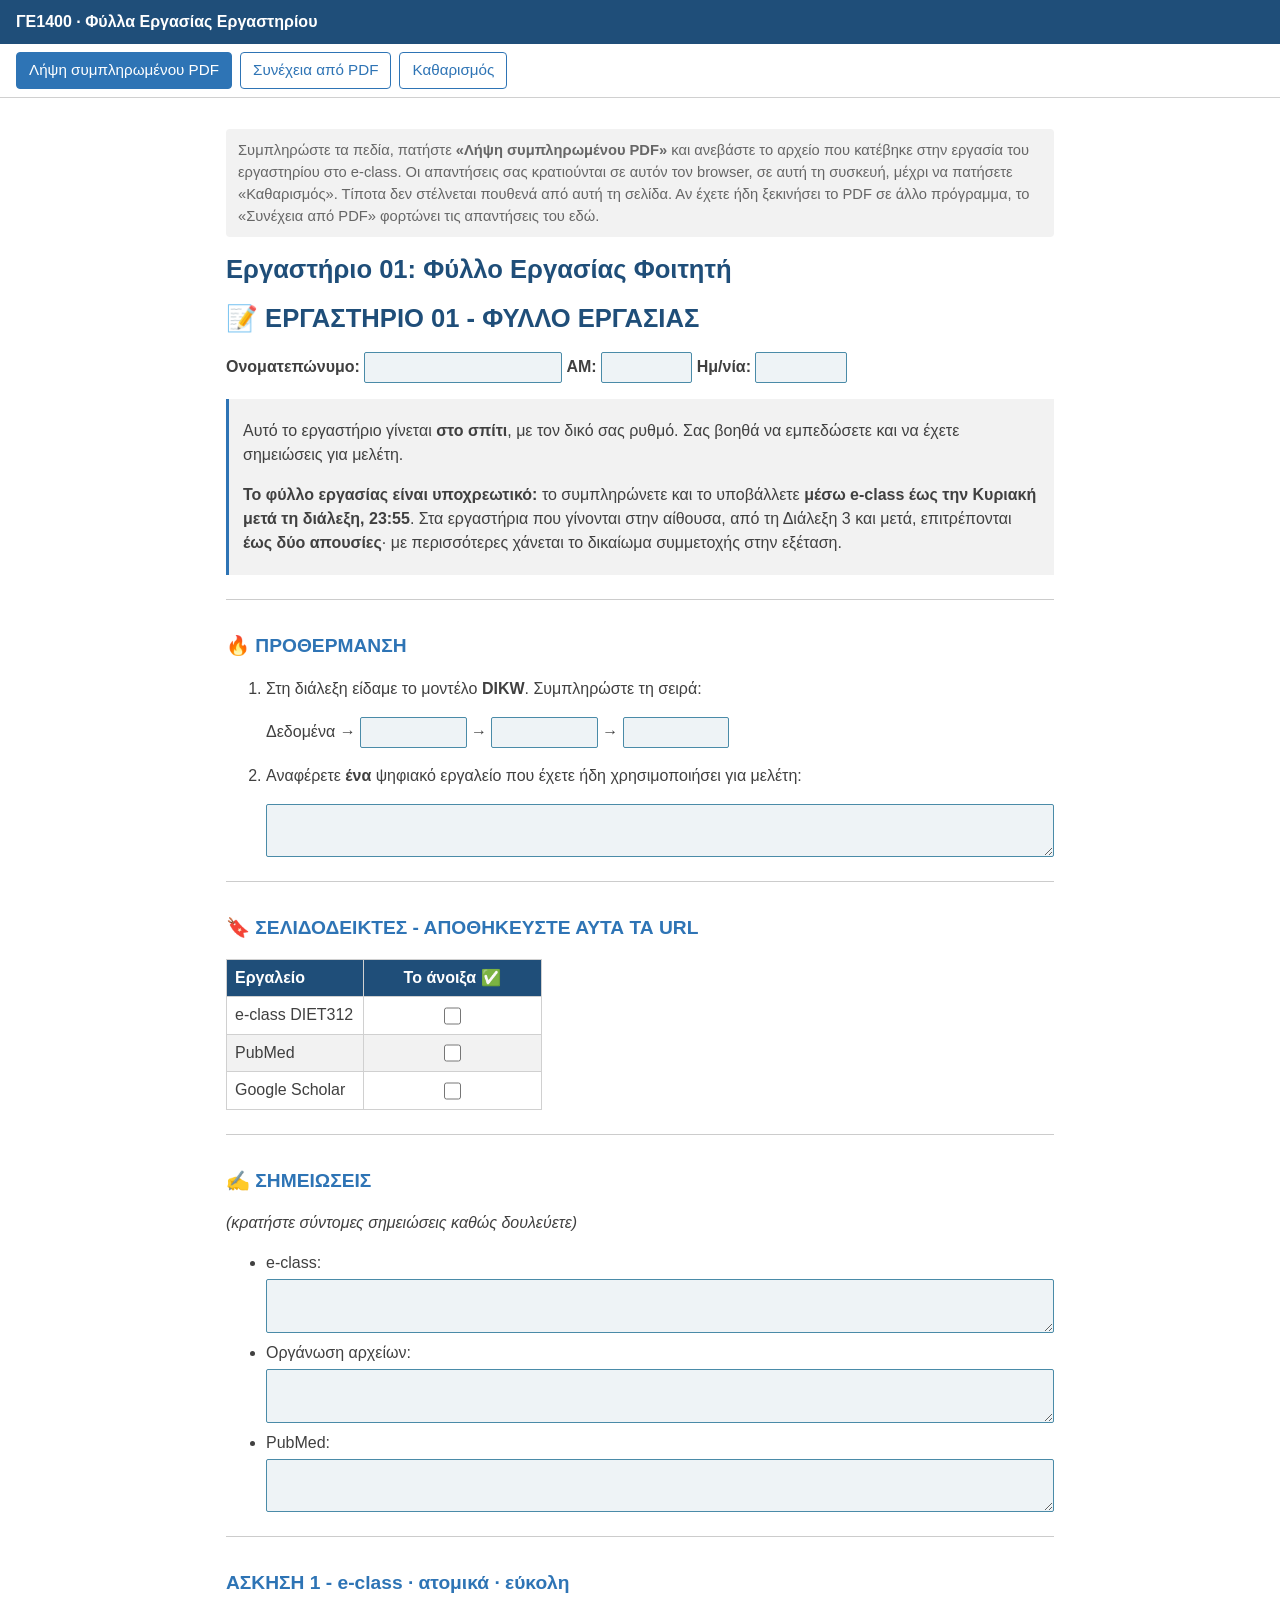
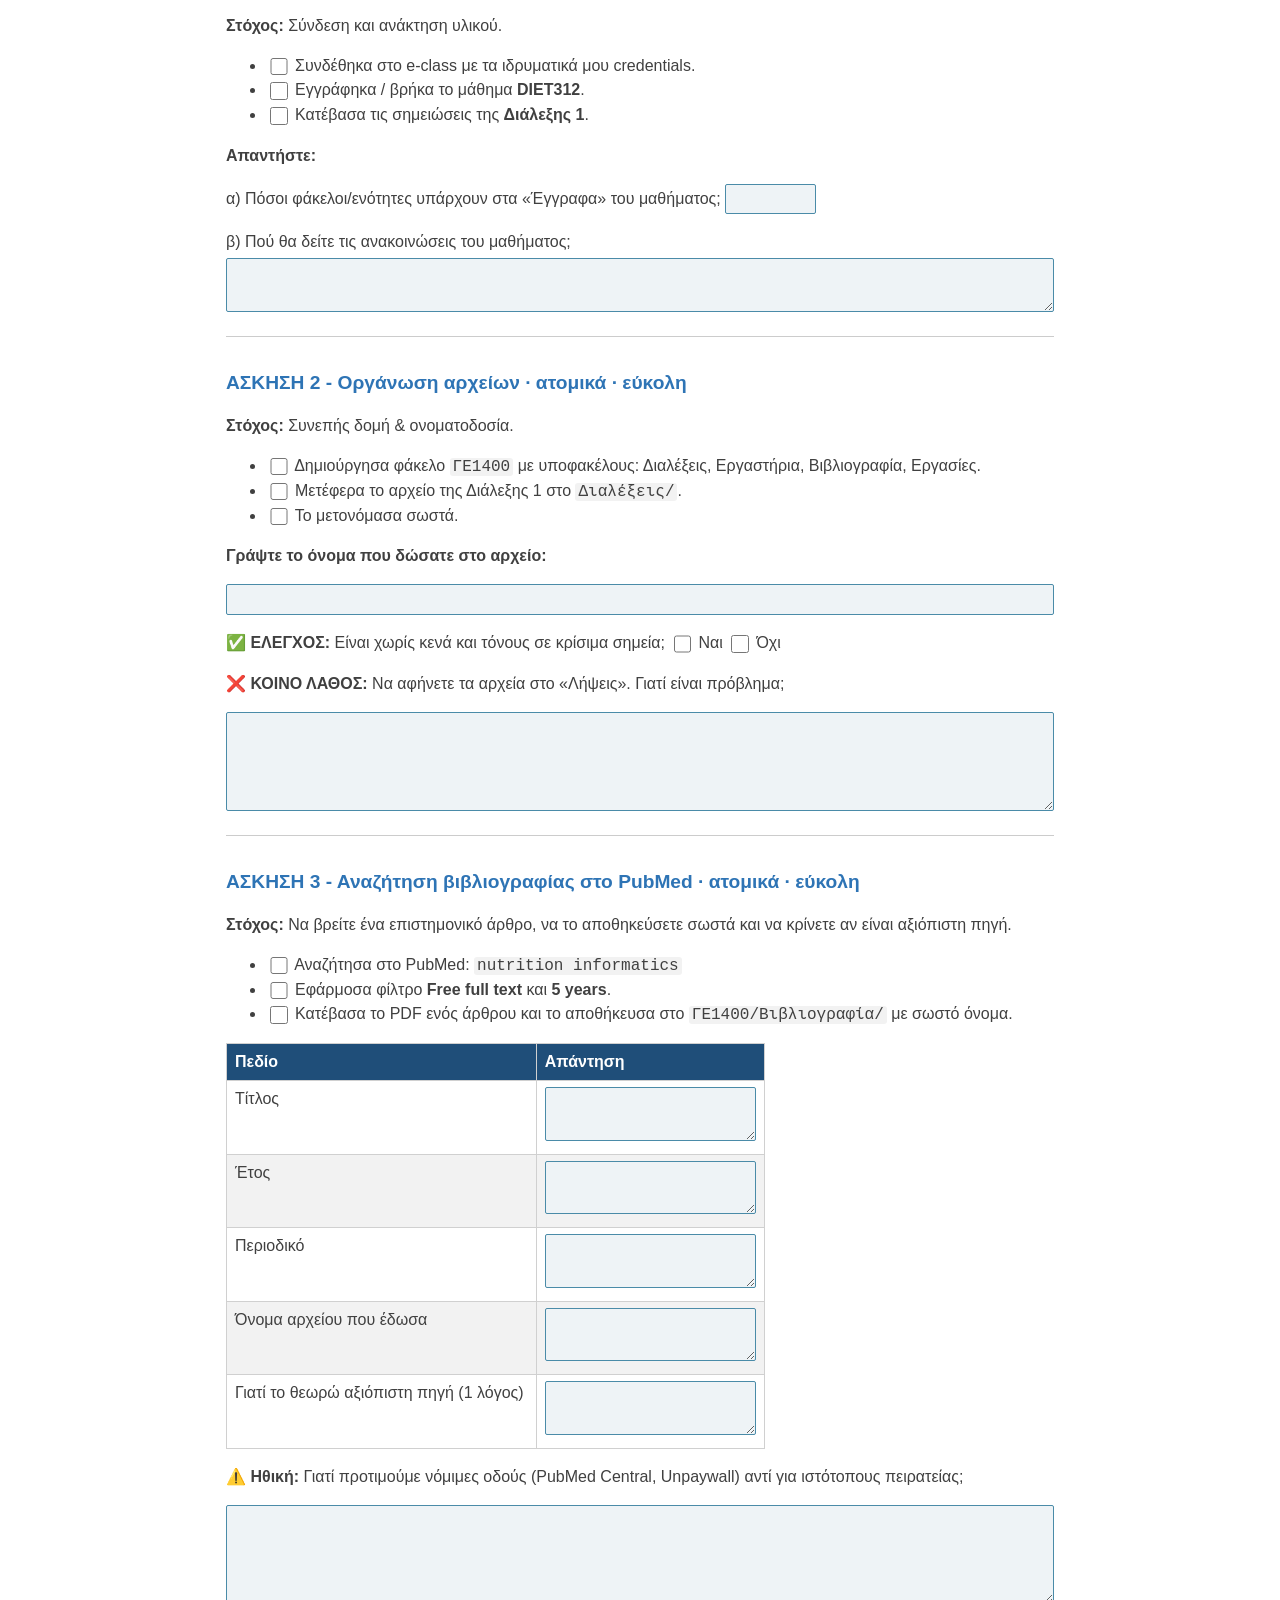
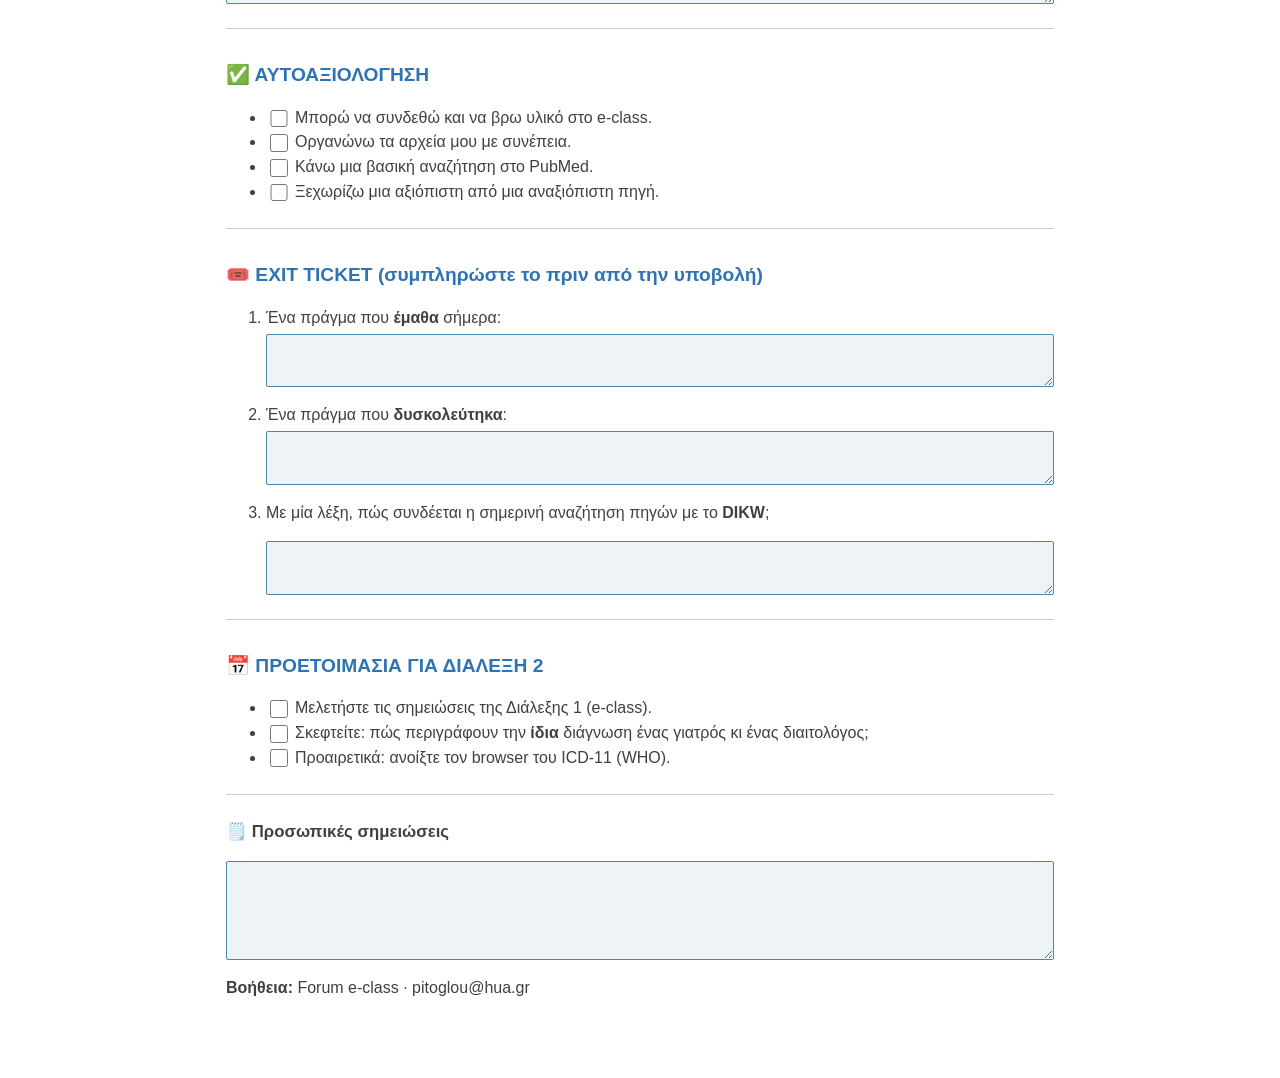
==== lab-01.html @ dfaafa25 "Worksheets: Labs 1 and 2" ====
<!doctype html>
<html lang="el">
<head>
<meta charset="utf-8">
<meta name="viewport" content="width=device-width, initial-scale=1">
<title>Εργαστήριο 01: Φύλλο Εργασίας Φοιτητή · ΓΕ1400</title>
<link rel="stylesheet" href="assets/style.css">
</head>
<body>
<header class="site">
  <a class="back" href="index.html">ΓΕ1400 · Φύλλα Εργασίας Εργαστηρίου</a>
</header>

<div class="toolbar" role="toolbar" aria-label="Ενέργειες">
  <button type="button" id="export" class="primary">Λήψη συμπληρωμένου PDF</button>
  <label class="button" for="import">Συνέχεια από PDF
    <input type="file" id="import" accept="application/pdf" hidden>
  </label>
  <button type="button" id="clear">Καθαρισμός</button>
  <span id="status" role="status" aria-live="polite"></span>
</div>

<main>
  <p class="howto">Συμπληρώστε τα πεδία, πατήστε <strong>«Λήψη συμπληρωμένου PDF»</strong> και ανεβάστε
  το αρχείο που κατέβηκε στην εργασία του εργαστηρίου στο e-class. Οι απαντήσεις σας κρατιούνται
  σε αυτόν τον browser, σε αυτή τη συσκευή, μέχρι να πατήσετε «Καθαρισμός». Τίποτα δεν στέλνεται
  πουθενά από αυτή τη σελίδα. Αν έχετε ήδη ξεκινήσει το PDF σε άλλο πρόγραμμα, το «Συνέχεια από PDF»
  φορτώνει τις απαντήσεις του εδώ.</p>

  <h1>Εργαστήριο 01: Φύλλο Εργασίας Φοιτητή</h1>
  <form id="worksheet" autocomplete="off" onsubmit="return false">
<h1 id="εργαστηριο-01---φυλλο-εργασιασ">📝 ΕΡΓΑΣΤΗΡΙΟ 01 - ΦΥΛΛΟ
ΕΡΓΑΣΙΑΣ</h1>
<p><strong>Ονοματεπώνυμο:</strong>
<input type="text" class="ws-line" name="f013" style="width:13em" autocomplete="off">
<strong>ΑΜ:</strong>
<input type="text" class="ws-line" name="f014" style="width:6em" autocomplete="off">
<strong>Ημ/νία:</strong>
<input type="text" class="ws-line" name="f015" style="width:5em" autocomplete="off"></p>
<blockquote>
<p>Αυτό το εργαστήριο γίνεται <strong>στο σπίτι</strong>, με τον δικό
σας ρυθμό. Σας βοηθά να εμπεδώσετε και να έχετε σημειώσεις για
μελέτη.</p>
<p><strong>Το φύλλο εργασίας είναι υποχρεωτικό:</strong> το συμπληρώνετε
και το υποβάλλετε <strong>μέσω e-class έως την Κυριακή μετά τη διάλεξη,
23:55</strong>. Στα εργαστήρια που γίνονται στην αίθουσα, από τη Διάλεξη
3 και μετά, επιτρέπονται <strong>έως δύο απουσίες</strong>· με
περισσότερες χάνεται το δικαίωμα συμμετοχής στην εξέταση.</p>
</blockquote>
<hr />
<h2 id="προθερμανση">🔥 ΠΡΟΘΕΡΜΑΝΣΗ</h2>
<ol type="1">
<li><p>Στη διάλεξη είδαμε το μοντέλο <strong>DIKW</strong>. Συμπληρώστε
τη σειρά:</p>
<p>Δεδομένα →
<input type="text" class="ws-line" name="f016" style="width:7em" autocomplete="off">
→
<input type="text" class="ws-line" name="f017" style="width:7em" autocomplete="off">
→
<input type="text" class="ws-line" name="f018" style="width:7em" autocomplete="off"></p></li>
<li><p>Αναφέρετε <strong>ένα</strong> ψηφιακό εργαλείο που έχετε ήδη
χρησιμοποιήσει για μελέτη:</p>
<p><textarea class="ws-box" name="ib005" rows="2"></textarea></p></li>
</ol>
<hr />
<h2 id="σελιδοδεικτεσ---αποθηκευστε-αυτα-τα-url">🔖 ΣΕΛΙΔΟΔΕΙΚΤΕΣ -
ΑΠΟΘΗΚΕΥΣΤΕ ΑΥΤΑ ΤΑ URL</h2>
<table>
<colgroup>
<col style="width: 43%" />
<col style="width: 56%" />
</colgroup>
<thead>
<tr>
<th>Εργαλείο</th>
<th style="text-align: center;">Το άνοιξα ✅</th>
</tr>
</thead>
<tbody>
<tr>
<td>e-class DIET312</td>
<td style="text-align: center;"><input type="checkbox" class="ws-tick" name="c020"></td>
</tr>
<tr>
<td>PubMed</td>
<td style="text-align: center;"><input type="checkbox" class="ws-tick" name="c021"></td>
</tr>
<tr>
<td>Google Scholar</td>
<td style="text-align: center;"><input type="checkbox" class="ws-tick" name="c022"></td>
</tr>
</tbody>
</table>
<hr />
<h2 id="σημειωσεισ">✍️ ΣΗΜΕΙΩΣΕΙΣ</h2>
<p><em>(κρατήστε σύντομες σημειώσεις καθώς δουλεύετε)</em></p>
<ul>
<li>e-class:
<textarea class="ws-box" name="nb006" rows="2"></textarea></li>
<li>Οργάνωση αρχείων:
<textarea class="ws-box" name="nb007" rows="2"></textarea></li>
<li>PubMed:
<textarea class="ws-box" name="nb008" rows="2"></textarea></li>
</ul>
<hr />
<h2 id="ασκηση-1---e-class-ατομικά-εύκολη">ΑΣΚΗΣΗ 1 - e-class · ατομικά
· εύκολη</h2>
<p><strong>Στόχος:</strong> Σύνδεση και ανάκτηση υλικού.</p>
<ul>
<li><input type="checkbox" class="ws-tick" name="t025"> Συνδέθηκα στο
e-class με τα ιδρυματικά μου credentials.</li>
<li><input type="checkbox" class="ws-tick" name="t026"> Εγγράφηκα /
βρήκα το μάθημα <strong>DIET312</strong>.</li>
<li><input type="checkbox" class="ws-tick" name="t027"> Κατέβασα τις
σημειώσεις της <strong>Διάλεξης 1</strong>.</li>
</ul>
<p><strong>Απαντήστε:</strong></p>
<p>α) Πόσοι φάκελοι/ενότητες υπάρχουν στα «Έγγραφα» του μαθήματος;
<input type="text" class="ws-line" name="f019" style="width:5em" autocomplete="off"></p>
<p>β) Πού θα δείτε τις ανακοινώσεις του μαθήματος;
<textarea class="ws-box" name="pb009" rows="2"></textarea></p>
<hr />
<h2 id="ασκηση-2---οργάνωση-αρχείων-ατομικά-εύκολη">ΑΣΚΗΣΗ 2 - Οργάνωση
αρχείων · ατομικά · εύκολη</h2>
<p><strong>Στόχος:</strong> Συνεπής δομή &amp; ονοματοδοσία.</p>
<ul>
<li><input type="checkbox" class="ws-tick" name="t028"> Δημιούργησα
φάκελο <code>ΓΕ1400</code> με υποφακέλους: Διαλέξεις, Εργαστήρια,
Βιβλιογραφία, Εργασίες.</li>
<li><input type="checkbox" class="ws-tick" name="t029"> Μετέφερα το
αρχείο της Διάλεξης 1 στο <code>Διαλέξεις/</code>.</li>
<li><input type="checkbox" class="ws-tick" name="t030"> Το μετονόμασα
σωστά.</li>
</ul>
<p><strong>Γράψτε το όνομα που δώσατε στο αρχείο:</strong></p>
<p><input type="text" class="ws-line ws-wide" name="line004" autocomplete="off"></p>
<p><strong>✅ ΕΛΕΓΧΟΣ:</strong> Είναι χωρίς κενά και τόνους σε κρίσιμα
σημεία; <input type="checkbox" class="ws-tick" name="c023"> Ναι
<input type="checkbox" class="ws-tick" name="c024"> Όχι</p>
<p><strong>❌ ΚΟΙΝΟ ΛΑΘΟΣ:</strong> Να αφήνετε τα αρχεία στο «Λήψεις».
Γιατί είναι πρόβλημα;</p>
<p><textarea class="ws-box" name="ans002" rows="4"></textarea></p>
<hr />
<h2 id="ασκηση-3---αναζήτηση-βιβλιογραφίας-στο-pubmed-ατομικά-εύκολη">ΑΣΚΗΣΗ
3 - Αναζήτηση βιβλιογραφίας στο PubMed · ατομικά · εύκολη</h2>
<p><strong>Στόχος:</strong> Να βρείτε ένα επιστημονικό άρθρο, να το
αποθηκεύσετε σωστά και να κρίνετε αν είναι αξιόπιστη πηγή.</p>
<ul>
<li><input type="checkbox" class="ws-tick" name="t031"> Αναζήτησα στο
PubMed: <code>nutrition informatics</code></li>
<li><input type="checkbox" class="ws-tick" name="t032"> Εφάρμοσα φίλτρο
<strong>Free full text</strong> και <strong>5 years</strong>.</li>
<li><input type="checkbox" class="ws-tick" name="t033"> Κατέβασα το PDF
ενός άρθρου και το αποθήκευσα στο <code>ΓΕ1400/Βιβλιογραφία/</code> με
σωστό όνομα.</li>
</ul>
<table>
<colgroup>
<col style="width: 57%" />
<col style="width: 42%" />
</colgroup>
<thead>
<tr>
<th>Πεδίο</th>
<th>Απάντηση</th>
</tr>
</thead>
<tbody>
<tr>
<td>Τίτλος</td>
<td><textarea class="ws-cell" name="tc041" rows="2"></textarea></td>
</tr>
<tr>
<td>Έτος</td>
<td><textarea class="ws-cell" name="tc042" rows="2"></textarea></td>
</tr>
<tr>
<td>Περιοδικό</td>
<td><textarea class="ws-cell" name="tc043" rows="2"></textarea></td>
</tr>
<tr>
<td>Όνομα αρχείου που έδωσα</td>
<td><textarea class="ws-cell" name="tc044" rows="2"></textarea></td>
</tr>
<tr>
<td>Γιατί το θεωρώ αξιόπιστη πηγή (1 λόγος)</td>
<td><textarea class="ws-cell" name="tc045" rows="2"></textarea></td>
</tr>
</tbody>
</table>
<p><strong>⚠️ Ηθική:</strong> Γιατί προτιμούμε νόμιμες οδούς (PubMed
Central, Unpaywall) αντί για ιστότοπους πειρατείας;</p>
<p><textarea class="ws-box" name="ans003" rows="4"></textarea></p>
<hr />
<h2 id="αυτοαξιολογηση">✅ ΑΥΤΟΑΞΙΟΛΟΓΗΣΗ</h2>
<ul>
<li><input type="checkbox" class="ws-tick" name="t034"> Μπορώ να συνδεθώ
και να βρω υλικό στο e-class.</li>
<li><input type="checkbox" class="ws-tick" name="t035"> Οργανώνω τα
αρχεία μου με συνέπεια.</li>
<li><input type="checkbox" class="ws-tick" name="t036"> Κάνω μια βασική
αναζήτηση στο PubMed.</li>
<li><input type="checkbox" class="ws-tick" name="t037"> Ξεχωρίζω μια
αξιόπιστη από μια αναξιόπιστη πηγή.</li>
</ul>
<hr />
<h2 id="exit-ticket-συμπληρώστε-το-πριν-από-την-υποβολή">🎟️ EXIT TICKET
(συμπληρώστε το πριν από την υποβολή)</h2>
<ol type="1">
<li><p>Ένα πράγμα που <strong>έμαθα</strong> σήμερα:
<textarea class="ws-box" name="pb010" rows="2"></textarea></p></li>
<li><p>Ένα πράγμα που <strong>δυσκολεύτηκα</strong>:
<textarea class="ws-box" name="pb011" rows="2"></textarea></p></li>
<li><p>Με μία λέξη, πώς συνδέεται η σημερινή αναζήτηση πηγών με το
<strong>DIKW</strong>;</p>
<p><textarea class="ws-box" name="ib012" rows="2"></textarea></p></li>
</ol>
<hr />
<h2 id="προετοιμασια-για-διαλεξη-2">📅 ΠΡΟΕΤΟΙΜΑΣΙΑ ΓΙΑ ΔΙΑΛΕΞΗ 2</h2>
<ul>
<li><input type="checkbox" class="ws-tick" name="t038"> Μελετήστε τις
σημειώσεις της Διάλεξης 1 (e-class).</li>
<li><input type="checkbox" class="ws-tick" name="t039"> Σκεφτείτε: πώς
περιγράφουν την <strong>ίδια</strong> διάγνωση ένας γιατρός κι ένας
διαιτολόγος;</li>
<li><input type="checkbox" class="ws-tick" name="t040"> Προαιρετικά:
ανοίξτε τον browser του ICD-11 (WHO).</li>
</ul>
<hr />
<h3 id="προσωπικές-σημειώσεις">🗒️ Προσωπικές σημειώσεις</h3>
<p><textarea class="ws-box" name="note001" rows="4"></textarea></p>
<p><strong>Βοήθεια:</strong> Forum e-class · pitoglou@hua.gr</p>

  </form>
</main>

<script>window.WORKSHEET = {"slug": "ge1400", "lab": 1, "pdf": "forms/lab-01.pdf?v=4d39ec706d04", "filename": "Εργαστηριο_01_Φυλλο_Εργασιας_Φοιτητη_ΦΟΡΜΑ.pdf", "version": "4d39ec706d04"};</script>
<script src="assets/pdf-lib.min.js"></script>
<script src="assets/fontkit.umd.min.js"></script>
<script src="assets/app.js"></script>
</body>
</html>
---- assets/style.css ----
/* The course palette (tools/teach/theme.py) and the form's own field colours
   (tools/teach/forms.py), so the page reads as the same worksheet. */
:root {
  --dark: #1F4E79;
  --mid: #2E74B5;
  --slate: #404040;
  --grey: #666666;
  --row: #F2F2F2;
  --field-line: #4A8BA8;
  --field-fill: #EEF3F6;
  --bg: #FFFFFF;
  color-scheme: light;
}
* { box-sizing: border-box; }
body {
  margin: 0;
  background: var(--bg);
  color: var(--slate);
  font: 16px/1.5 "Noto Sans", "Segoe UI", Arial, sans-serif;
}
header.site { background: var(--dark); padding: 10px 16px; }
header.site .back { color: #fff; text-decoration: none; font-weight: 600; }
main { max-width: 860px; margin: 0 auto; padding: 16px 16px 64px; }
h1 { color: var(--dark); font-size: 1.6rem; line-height: 1.25; }
h2 { color: var(--mid); font-size: 1.2rem; margin-top: 2rem; }
h3 { color: var(--slate); font-size: 1.05rem; }
a { color: var(--mid); }
hr { border: 0; border-top: 1px solid #ccc; margin: 1.5rem 0; }
blockquote { margin: 1rem 0; padding: 4px 14px; border-left: 3px solid var(--mid); background: var(--row); }
code { background: var(--row); padding: 0 3px; border-radius: 3px; }
img { max-width: 100%; height: auto; }
table { border-collapse: collapse; width: 100%; margin: 1rem 0; display: block; overflow-x: auto; }
th { background: var(--dark); color: #fff; text-align: left; }
th, td { padding: 6px 8px; border: 1px solid #d0d0d0; vertical-align: top; }
tr:nth-child(even) td { background: var(--row); }
ul.contains-task-list, ul.task-list { list-style: none; padding-left: 1.2rem; }

.toolbar {
  position: sticky; top: 0; z-index: 2;
  display: flex; flex-wrap: wrap; gap: 8px; align-items: center;
  padding: 8px 16px; background: #fff; border-bottom: 1px solid #d0d0d0;
}
.toolbar button, .toolbar .button {
  font: inherit; font-size: 0.95rem; cursor: pointer;
  padding: 6px 12px; border-radius: 4px;
  border: 1px solid var(--mid); background: #fff; color: var(--mid);
}
.toolbar .primary { background: var(--mid); color: #fff; }
.toolbar button:disabled { opacity: 0.6; cursor: progress; }
#status { font-size: 0.9rem; color: var(--grey); }
#status.error { color: #B00020; font-weight: 600; }
#status.ok { color: #1B7F3B; }
.howto { font-size: 0.92rem; color: var(--grey); background: var(--row); padding: 10px 12px; border-radius: 4px; }

.ws-line, .ws-cell, .ws-box {
  font: inherit; font-size: 0.95rem; color: #000;
  border: 1px solid var(--field-line); background: var(--field-fill);
  border-radius: 2px; padding: 3px 6px;
}
.ws-line { max-width: 100%; min-width: 6em; }
.ws-line.ws-wide { width: 100%; }
.ws-cell { width: 100%; min-width: 8em; resize: vertical; }
.ws-box { display: block; width: 100%; resize: vertical; margin: 4px 0 8px; }
.ws-tick { width: 1.1rem; height: 1.1rem; accent-color: var(--mid); vertical-align: middle; }
.ws-line:focus, .ws-cell:focus, .ws-box:focus { outline: 2px solid var(--mid); outline-offset: 0; background: #fff; }
ul.labs li { margin: 6px 0; }

@media (max-width: 600px) {
  .ws-line { width: 100% !important; display: block; margin: 4px 0; }
}
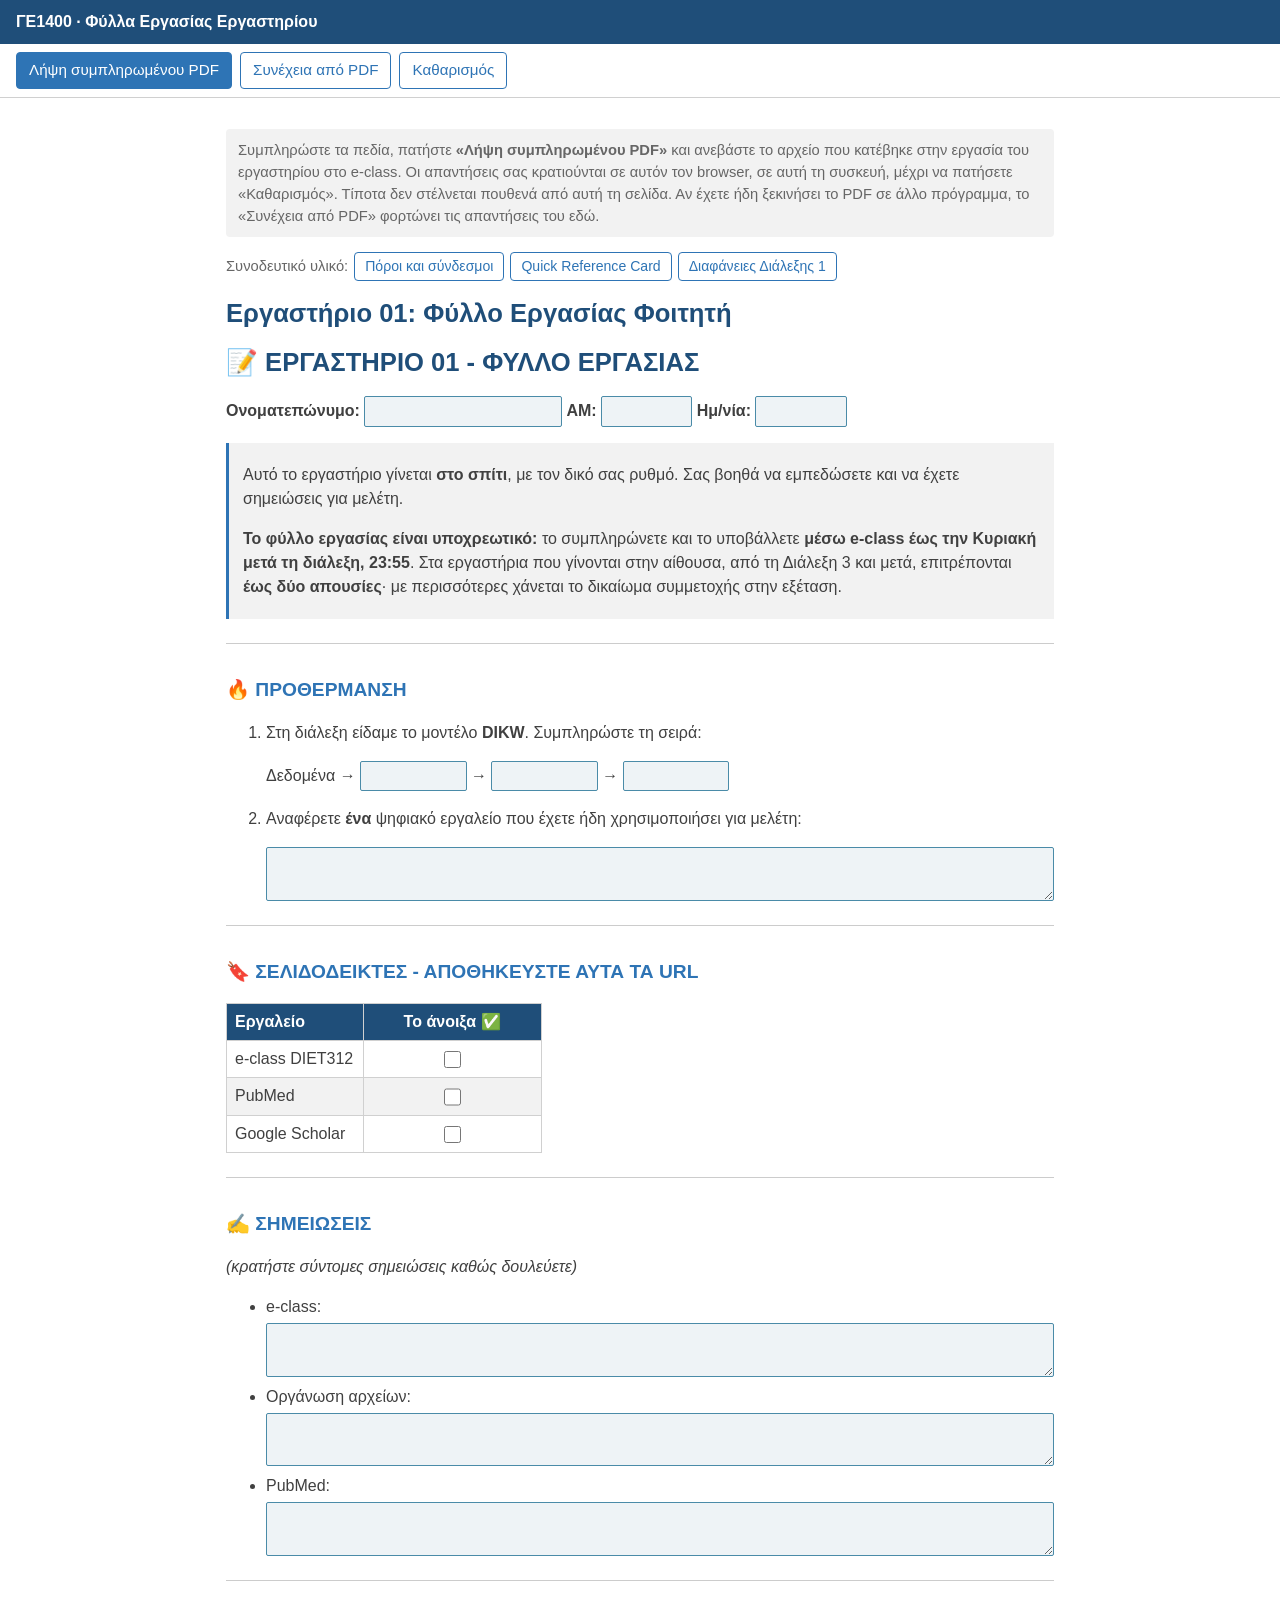
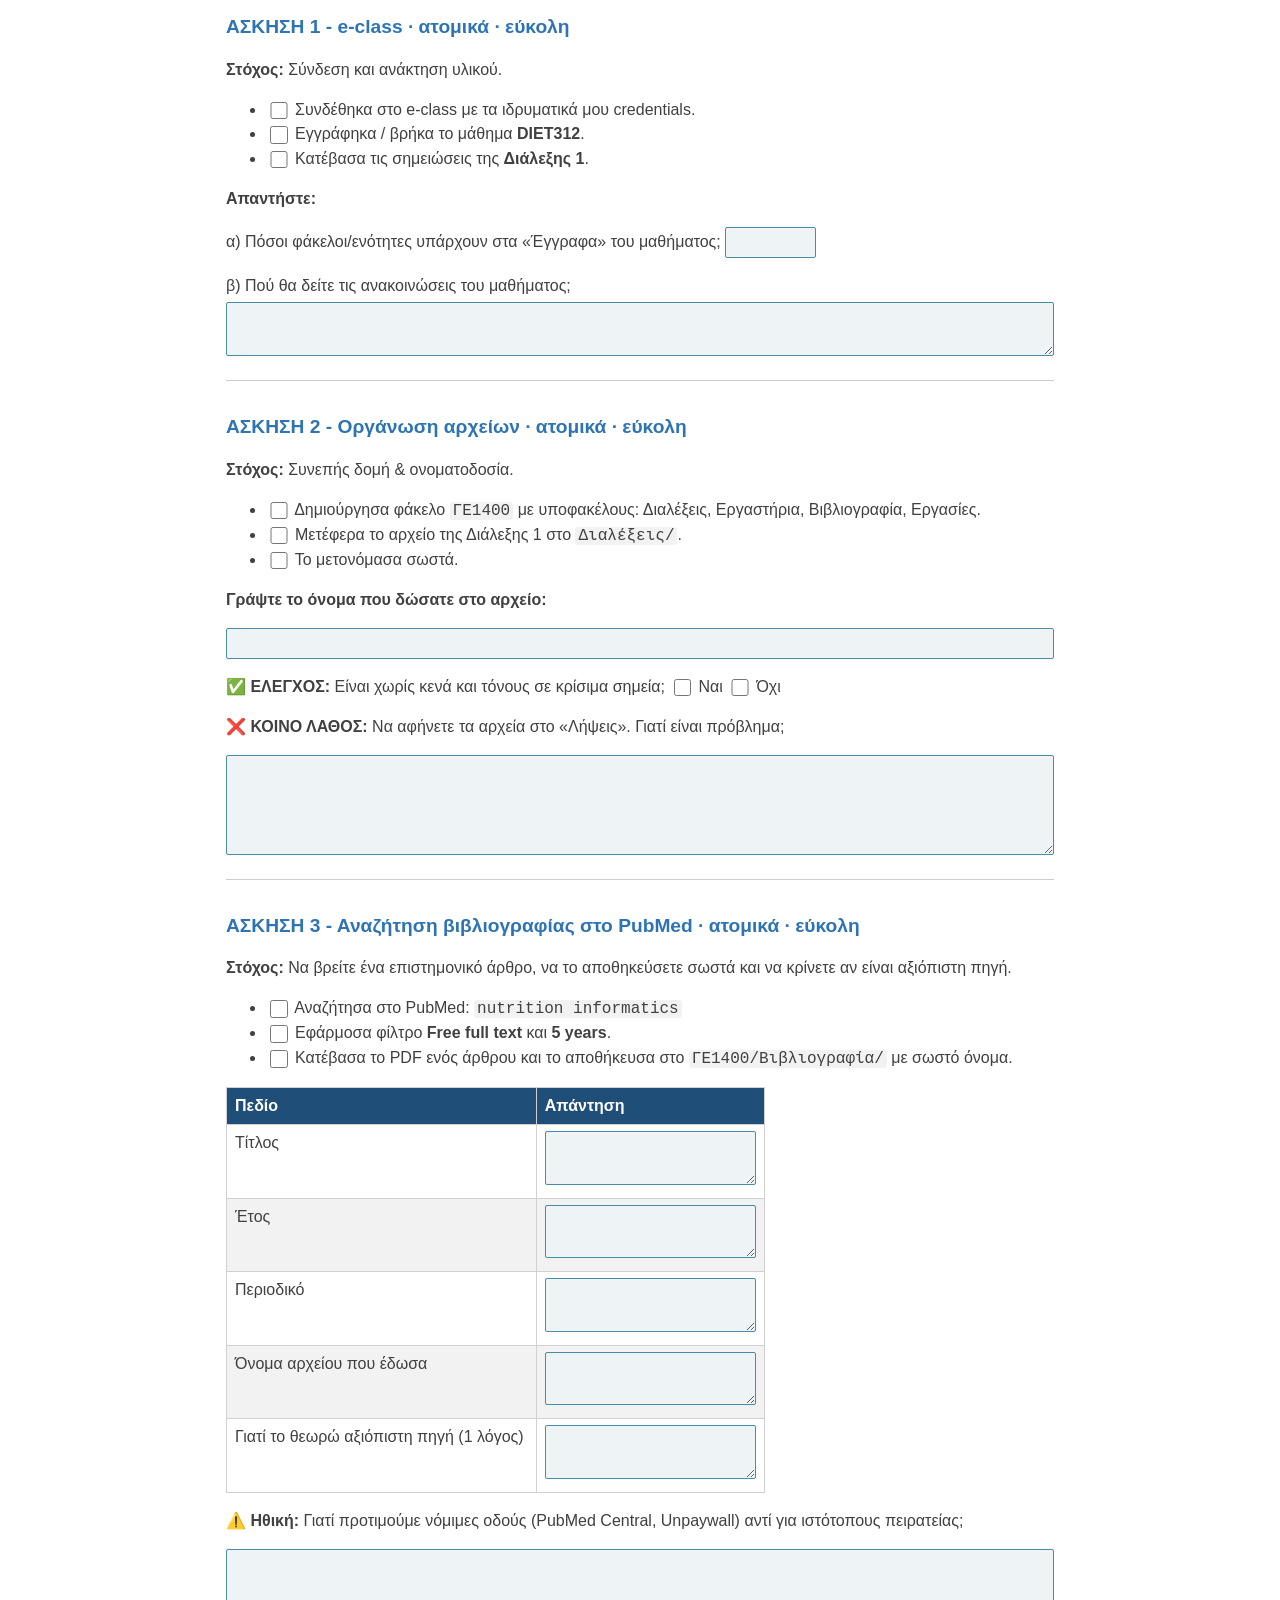
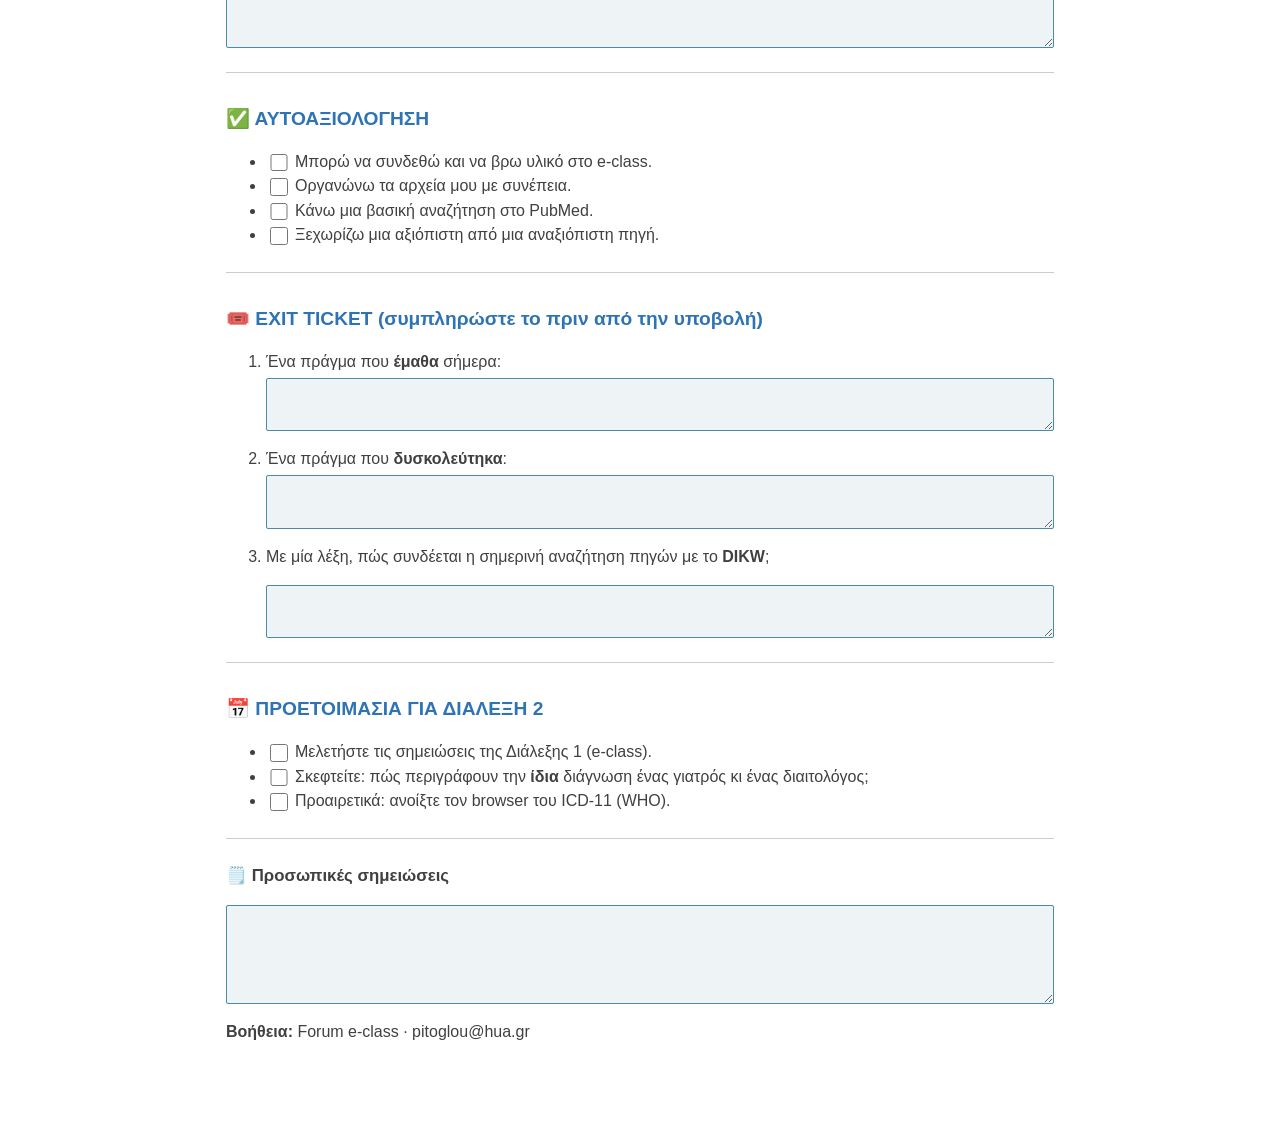
==== commit ab19a8af: "Companion files per lab in a window with links opening in new tabs (pdf.js), usage screencast with c" ====
--- a/lab-01.html
+++ b/lab-01.html
@@ -26,6 +26,14 @@
   σε αυτόν τον browser, σε αυτή τη συσκευή, μέχρι να πατήσετε «Καθαρισμός». Τίποτα δεν στέλνεται
   πουθενά από αυτή τη σελίδα. Αν έχετε ήδη ξεκινήσει το PDF σε άλλο πρόγραμμα, το «Συνέχεια από PDF»
   φορτώνει τις απαντήσεις του εδώ.</p>
+
+
+  <p class="companion"><span>Συνοδευτικό υλικό:</span> 
+<span class="materials">
+  <a class="material-link" href="materials/lab-01/Εργαστηριο_01_Ποροι_Συνδεσμοι.pdf" data-label="Πόροι και σύνδεσμοι" target="_blank" rel="noopener">Πόροι και σύνδεσμοι</a>
+  <a class="material-link" href="materials/lab-01/Εργαστηριο_01_Quick_Reference_Card.pdf" data-label="Quick Reference Card" target="_blank" rel="noopener">Quick Reference Card</a>
+  <a class="material-link" href="materials/lab-01/lecture_01_presentation_eclass.pdf" data-label="Διαφάνειες Διάλεξης 1" target="_blank" rel="noopener">Διαφάνειες Διάλεξης 1</a>
+</span></p>
 
   <h1>Εργαστήριο 01: Φύλλο Εργασίας Φοιτητή</h1>
   <form id="worksheet" autocomplete="off" onsubmit="return false">
@@ -238,5 +246,15 @@
 <script src="assets/pdf-lib.min.js"></script>
 <script src="assets/fontkit.umd.min.js"></script>
 <script src="assets/app.js"></script>
+<dialog id="material" aria-labelledby="material-title">
+  <div class="material-bar">
+    <strong class="material-title" id="material-title"></strong>
+    <a class="material-open" href="#" target="_blank" rel="noopener">Άνοιγμα σε νέα καρτέλα</a>
+    <a class="material-save" href="#">Λήψη</a>
+    <button type="button" class="material-close" aria-label="Κλείσιμο">✕</button>
+  </div>
+  <div class="material-viewer" tabindex="0"></div>
+</dialog>
+<script src="assets/materials.js"></script>
 </body>
 </html>
--- a/assets/style.css
+++ b/assets/style.css
@@ -63,7 +63,50 @@
 .ws-box { display: block; width: 100%; resize: vertical; margin: 4px 0 8px; }
 .ws-tick { width: 1.1rem; height: 1.1rem; accent-color: var(--mid); vertical-align: middle; }
 .ws-line:focus, .ws-cell:focus, .ws-box:focus { outline: 2px solid var(--mid); outline-offset: 0; background: #fff; }
-ul.labs li { margin: 6px 0; }
+ul.labs { padding-left: 1.2rem; }
+ul.labs li { margin: 10px 0; }
+ul.labs .lab-title { font-weight: 600; }
+ul.labs .materials { display: flex; margin-top: 4px; }
+
+/* Companion files: small buttons, opened in one window over the page */
+.companion { display: flex; flex-wrap: wrap; align-items: center; gap: 6px; margin: 12px 0 0; }
+.companion > span { font-size: 0.92rem; color: var(--grey); }
+.materials { display: inline-flex; flex-wrap: wrap; gap: 6px; }
+a.material-link {
+  font-size: 0.88rem; text-decoration: none; padding: 3px 10px; border-radius: 4px;
+  border: 1px solid var(--mid); color: var(--mid); background: #fff;
+}
+a.material-link:hover, a.material-link:focus-visible { background: var(--mid); color: #fff; }
+dialog#material {
+  width: min(1100px, 96vw); height: 92vh; padding: 0; border: 0; border-radius: 6px;
+  box-shadow: 0 8px 32px rgba(0, 0, 0, 0.35); overflow: hidden;
+}
+dialog#material[open] { display: flex; flex-direction: column; }
+dialog#material::backdrop { background: rgba(0, 0, 0, 0.55); }
+.material-bar {
+  display: flex; flex-wrap: wrap; align-items: center; gap: 12px;
+  padding: 8px 12px; background: var(--dark); color: #fff;
+}
+.material-bar .material-title { flex: 1 1 auto; min-width: 0; }
+.material-bar a { color: #fff; font-size: 0.9rem; }
+.material-close {
+  font: inherit; font-size: 1.1rem; line-height: 1; cursor: pointer;
+  background: transparent; color: #fff; border: 1px solid rgba(255, 255, 255, 0.6);
+  border-radius: 4px; padding: 4px 9px;
+}
+.material-viewer {
+  flex: 1 1 auto; overflow: auto; background: #525659;
+  padding: 12px; display: flex; flex-direction: column; align-items: center; gap: 12px;
+}
+.material-page { position: relative; flex: none; background: #fff; box-shadow: 0 1px 4px rgba(0, 0, 0, 0.4); }
+.material-page canvas { display: block; width: 100%; height: 100%; }
+.material-page a { position: absolute; display: block; }
+.material-page a:hover { background: rgba(46, 116, 181, 0.15); outline: 1px solid var(--mid); }
+.material-note { color: #fff; margin: 24px; }
+
+figure.screencast { margin: 1rem 0; }
+figure.screencast video { width: 100%; height: auto; background: #000; border-radius: 4px; }
+figure.screencast figcaption { font-size: 0.9rem; color: var(--grey); margin-top: 6px; }
 
 @media (max-width: 600px) {
   .ws-line { width: 100% !important; display: block; margin: 4px 0; }
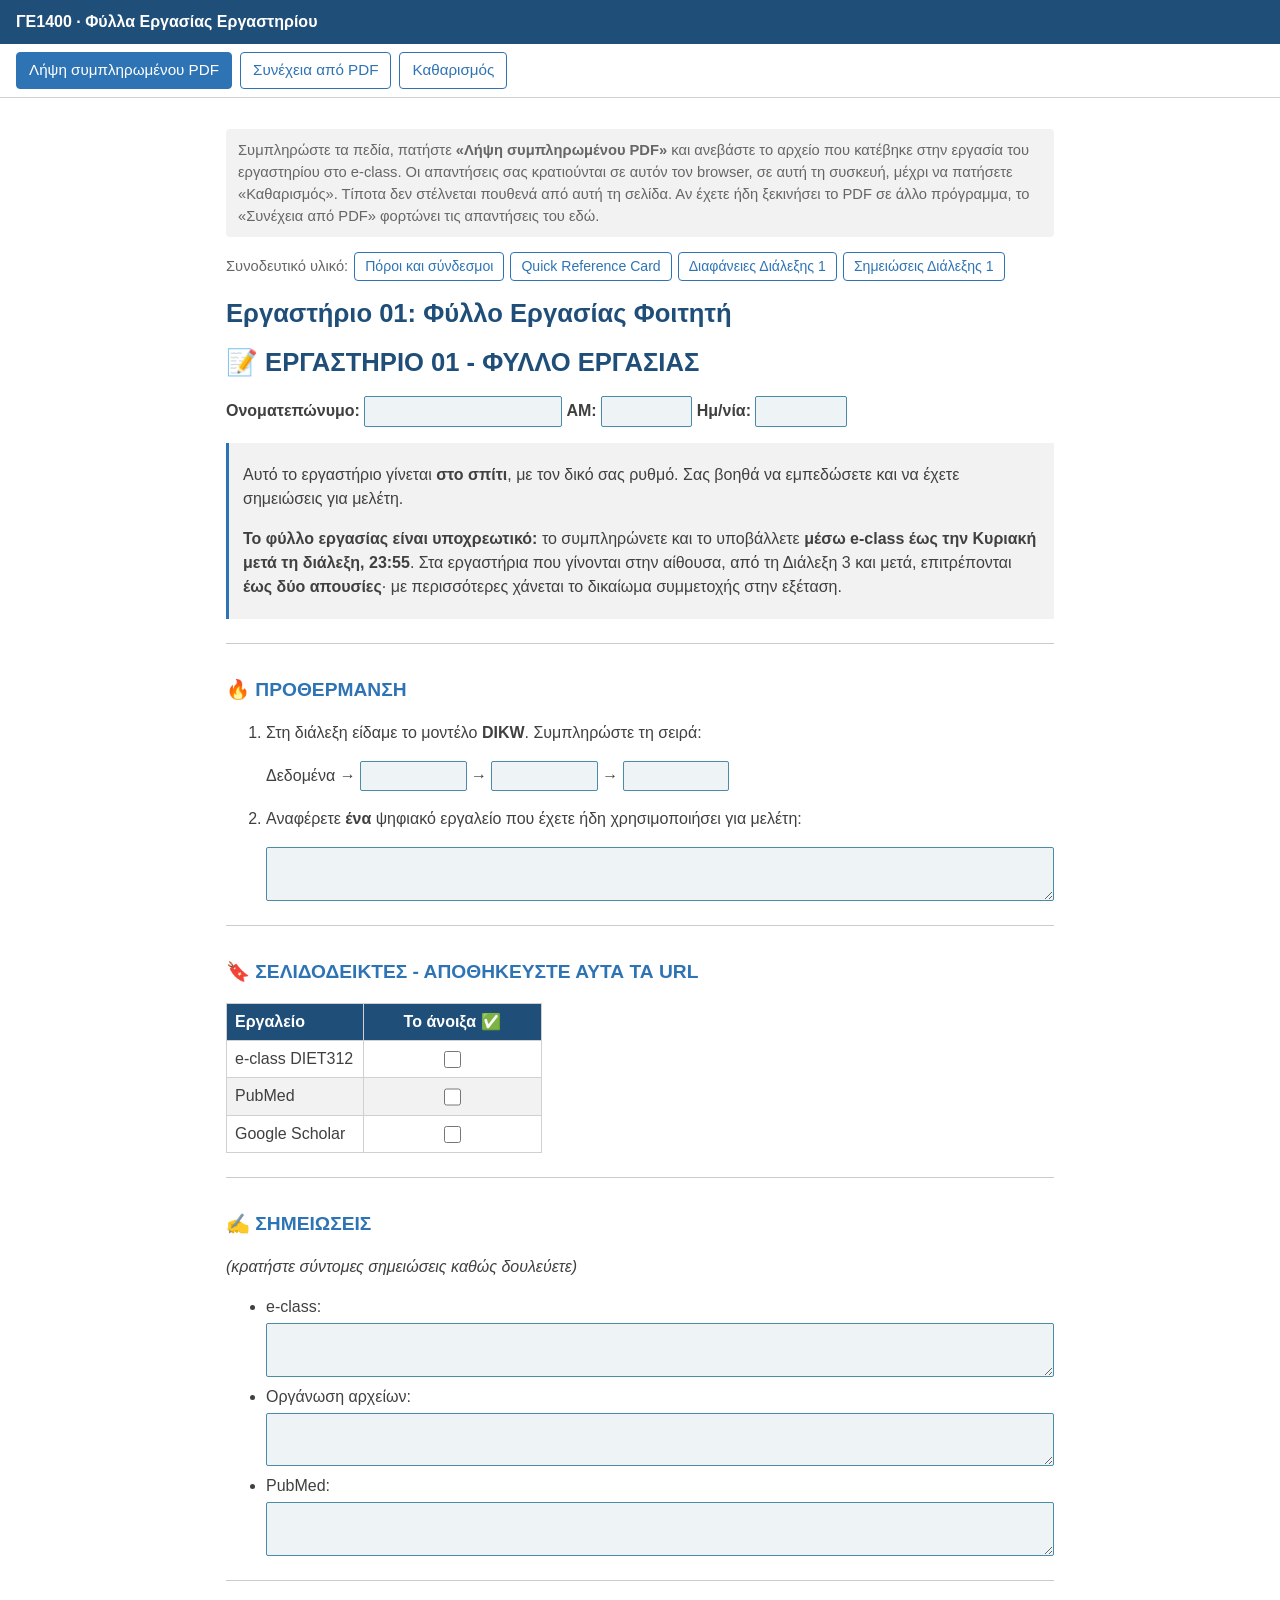
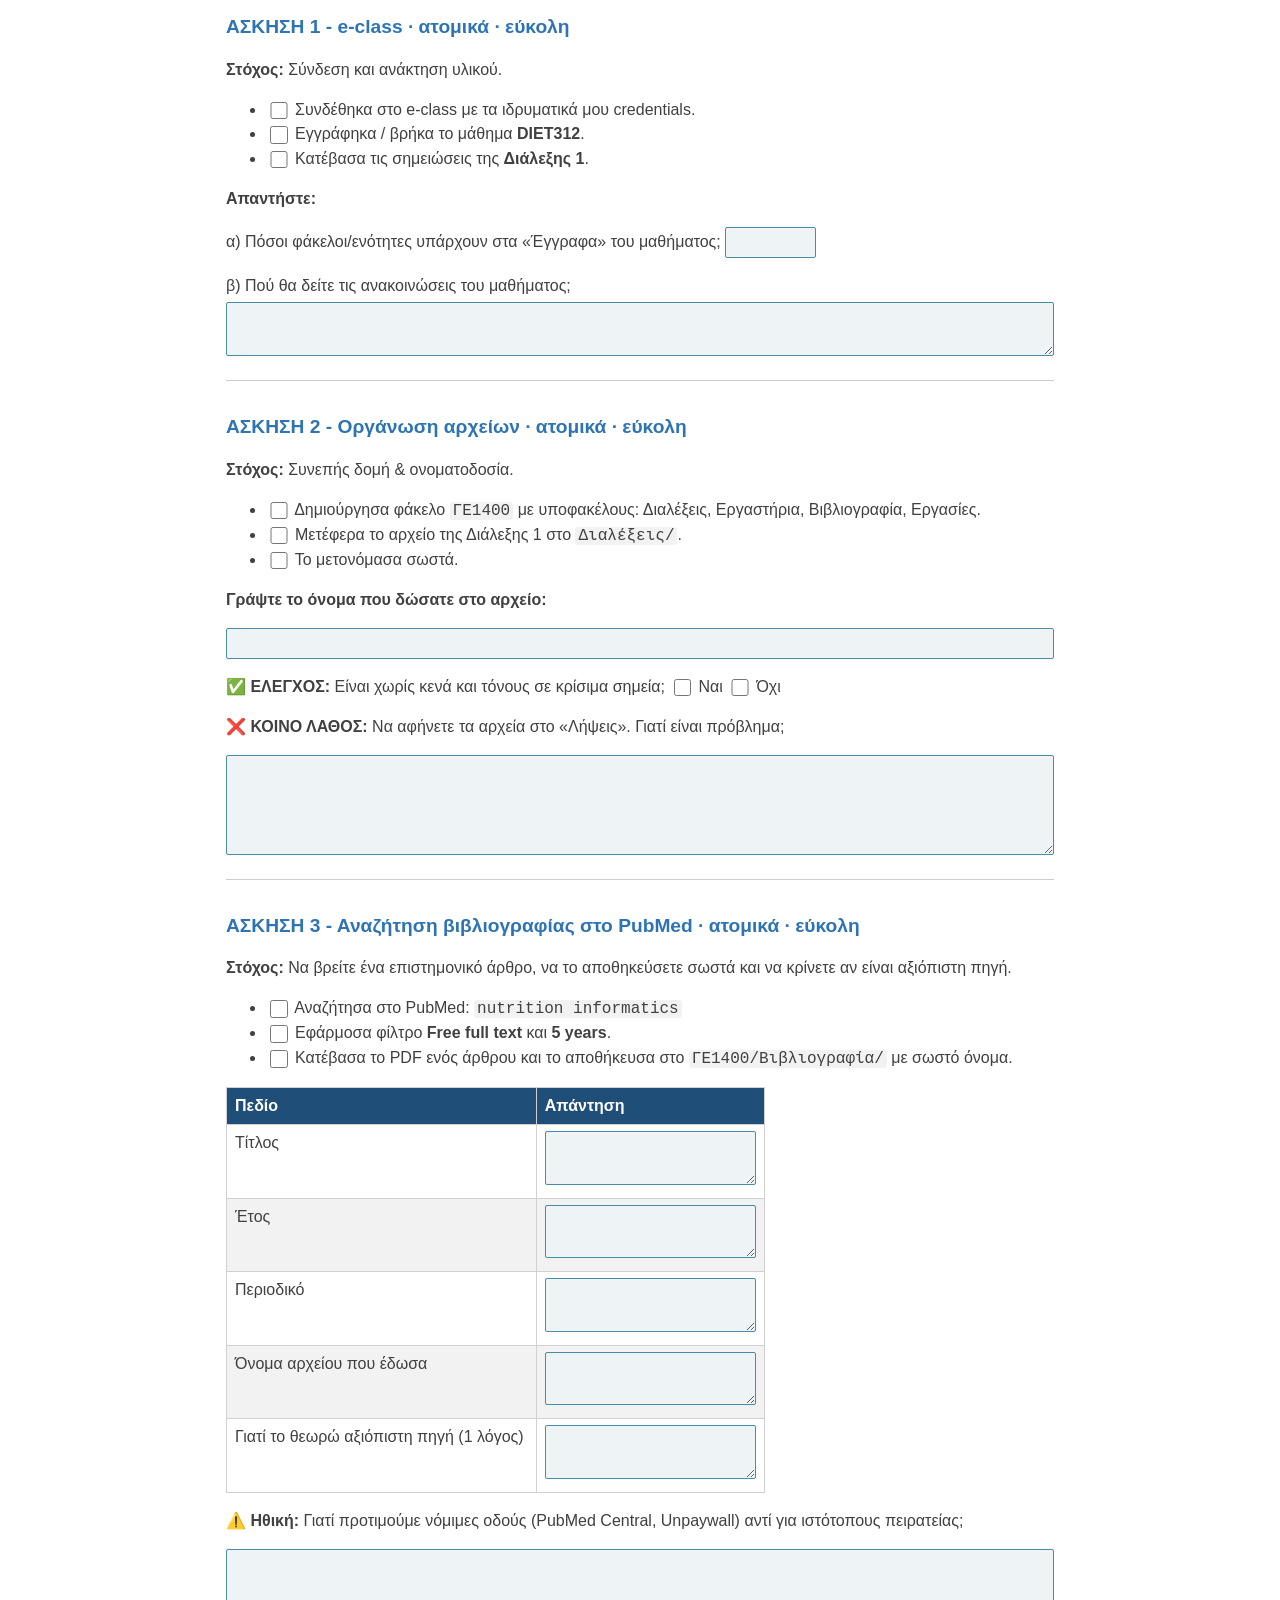
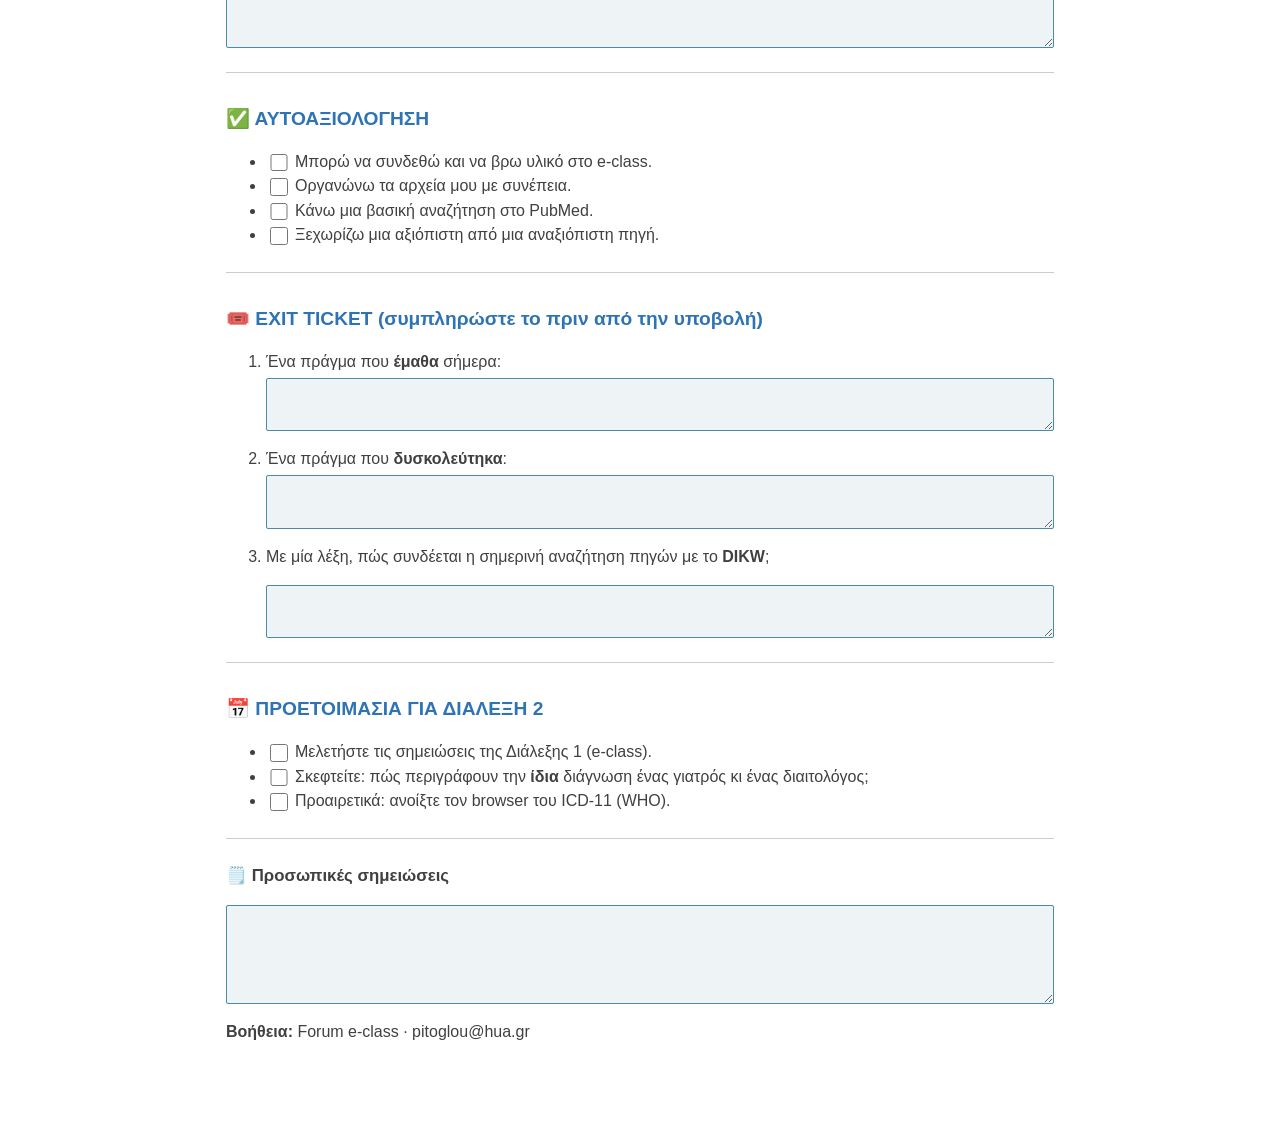
==== commit 5d6c434e: "Lecture notes with every lab; the EduEHR Diet student guide with Lab 4" ====
--- a/lab-01.html
+++ b/lab-01.html
@@ -5,6 +5,7 @@
 <meta name="viewport" content="width=device-width, initial-scale=1">
 <title>Εργαστήριο 01: Φύλλο Εργασίας Φοιτητή · ΓΕ1400</title>
 <link rel="stylesheet" href="assets/style.css">
+<link rel="icon" href="assets/favicon.svg" type="image/svg+xml">
 </head>
 <body>
 <header class="site">
@@ -33,6 +34,7 @@
   <a class="material-link" href="materials/lab-01/Εργαστηριο_01_Ποροι_Συνδεσμοι.pdf" data-label="Πόροι και σύνδεσμοι" target="_blank" rel="noopener">Πόροι και σύνδεσμοι</a>
   <a class="material-link" href="materials/lab-01/Εργαστηριο_01_Quick_Reference_Card.pdf" data-label="Quick Reference Card" target="_blank" rel="noopener">Quick Reference Card</a>
   <a class="material-link" href="materials/lab-01/lecture_01_presentation_eclass.pdf" data-label="Διαφάνειες Διάλεξης 1" target="_blank" rel="noopener">Διαφάνειες Διάλεξης 1</a>
+  <a class="material-link" href="materials/lab-01/lecture_01_notes.pdf" data-label="Σημειώσεις Διάλεξης 1" target="_blank" rel="noopener">Σημειώσεις Διάλεξης 1</a>
 </span></p>
 
   <h1>Εργαστήριο 01: Φύλλο Εργασίας Φοιτητή</h1>
--- a/assets/style.css
+++ b/assets/style.css
@@ -28,6 +28,7 @@
 hr { border: 0; border-top: 1px solid #ccc; margin: 1.5rem 0; }
 blockquote { margin: 1rem 0; padding: 4px 14px; border-left: 3px solid var(--mid); background: var(--row); }
 code { background: var(--row); padding: 0 3px; border-radius: 3px; }
+th code { background: rgba(255, 255, 255, 0.2); color: #fff; }
 img { max-width: 100%; height: auto; }
 table { border-collapse: collapse; width: 100%; margin: 1rem 0; display: block; overflow-x: auto; }
 th { background: var(--dark); color: #fff; text-align: left; }
@@ -111,3 +112,89 @@
 @media (max-width: 600px) {
   .ws-line { width: 100% !important; display: block; margin: 4px 0; }
 }
+
+/* The lab's spreadsheet (sheet.js), docked under the worksheet. */
+.sheet-dock {
+  position: fixed; left: 0; right: 0; bottom: 0; z-index: 5;
+  height: 46vh; display: flex; flex-direction: column;
+  background: #fff; border-top: 3px solid var(--dark);
+  box-shadow: 0 -4px 14px rgba(0, 0, 0, 0.15); font-size: 0.9rem;
+}
+.sheet-dock.tall { height: 82vh; }
+.sheet-dock[hidden] { display: none; }
+.sheet-bar { display: flex; flex-wrap: wrap; gap: 6px; align-items: center; padding: 6px 10px; background: var(--row); }
+.sheet-title { color: var(--dark); margin-right: auto; }
+.sheet-actions { display: flex; flex-wrap: wrap; gap: 4px; }
+.sheet-actions button, .sheet-actions a {
+  font: inherit; font-size: 0.85rem; cursor: pointer; text-decoration: none;
+  padding: 3px 8px; border-radius: 4px; border: 1px solid var(--mid); background: #fff; color: var(--mid);
+}
+.sheet-actions button[aria-pressed="true"], .sheet-actions button[aria-expanded="true"] { background: var(--mid); color: #fff; }
+.sheet-help { padding: 4px 12px; background: #FFFBEA; border-bottom: 1px solid #e8dfb0; font-size: 0.85rem; max-height: 30%; overflow: auto; }
+.sheet-help p { margin: 4px 0; }
+.sheet-formula { display: flex; gap: 6px; align-items: center; padding: 4px 10px; border-bottom: 1px solid #d0d0d0; }
+.sheet-name { min-width: 5.5em; font-weight: 600; color: var(--dark); font-family: Consolas, monospace; }
+.sheet-input { flex: 1; font: 0.95rem Consolas, "Noto Sans Mono", monospace; padding: 3px 6px; border: 1px solid var(--field-line); background: var(--field-fill); }
+.sheet-grid { flex: 1; overflow: auto; outline: none; }
+.sheet-grid:focus-visible { box-shadow: inset 0 0 0 2px var(--mid); }
+.sheet-grid table { display: table; width: auto; margin: 0; border-collapse: separate; border-spacing: 0; user-select: none; }
+.sheet-grid th, .sheet-grid td { border: 0; border-right: 1px solid #d9d9d9; border-bottom: 1px solid #d9d9d9; padding: 2px 6px; white-space: nowrap; height: 24px; }
+.sheet-grid thead th { position: sticky; top: 0; z-index: 3; background: #E7ECF1; color: var(--slate); text-align: center; font-weight: 600; min-width: 6.5em; }
+.sheet-grid thead th.corner { z-index: 4; min-width: 3em; }
+.sheet-grid th.rown { position: sticky; left: 0; z-index: 2; background: #E7ECF1; color: var(--slate); text-align: right; min-width: 3em; }
+.sheet-grid th.on { background: #C9D7E4; color: var(--dark); }
+.sheet-grid tr:nth-child(even) td { background: #fff; }
+.sheet-grid td { min-width: 6.5em; max-width: 16em; overflow: hidden; text-overflow: ellipsis; cursor: cell; color: #000; }
+.sheet-grid td.num { text-align: right; }
+.sheet-grid td.err { color: #B00020; font-weight: 600; }
+.sheet-grid td.sel { background: #DCE8F4 !important; }
+.sheet-grid td.active { box-shadow: inset 0 0 0 2px var(--mid); }
+.sheet-grid td { position: relative; }
+.sheet-grid td.fillprev { background: #EEF3F6 !important; outline: 1px dashed var(--mid); outline-offset: -1px; }
+.fill-handle {
+  position: absolute; right: 0; bottom: 0; width: 8px; height: 8px;
+  background: var(--mid); border: 1px solid #fff; cursor: crosshair;
+}
+.sheet-grid tbody tr:first-child td { font-weight: 600; }
+.sheet-grid tr.frozen td, .sheet-grid tr.frozen th.rown { position: sticky; top: 25px; z-index: 2; background: #F4F7FA; border-bottom: 2px solid #9fb4c8; }
+.sheet-grid tr.frozen th.rown { z-index: 3; background: #E7ECF1; }
+.sheet-edit { width: 100%; min-width: 8em; font: 0.95rem Consolas, monospace; border: 0; outline: 2px solid var(--mid); padding: 1px 2px; }
+.sheet-log { max-height: 26%; overflow: auto; padding: 2px 10px; border-top: 1px solid #d0d0d0; background: #FAFAFA; font-size: 0.85rem; }
+.sheet-log ol { margin: 4px 0; padding-left: 1.6em; }
+.sheet-log .empty { list-style: none; color: var(--grey); }
+.sheet-status { min-height: 1.6em; padding: 2px 10px; border-top: 1px solid #d0d0d0; color: var(--grey); font-size: 0.85rem; }
+#sheet-toggle[aria-pressed="true"] { background: var(--dark); color: #fff; border-color: var(--dark); }
+
+.sheet-chart { width: min(780px, 96vw); padding: 0; border: 1px solid #ccc; border-radius: 6px; }
+.sheet-chart::backdrop { background: rgba(0, 0, 0, 0.35); }
+.sheet-chart .material-bar { display: flex; gap: 8px; align-items: center; padding: 8px 12px; background: var(--row); }
+.sheet-chart .material-bar strong { margin-right: auto; color: var(--dark); }
+.sheet-chart .material-bar button { font: inherit; font-size: 0.85rem; cursor: pointer; padding: 3px 8px; border-radius: 4px; border: 1px solid var(--mid); background: #fff; color: var(--mid); }
+.chart-controls { display: flex; flex-wrap: wrap; gap: 12px; align-items: center; padding: 8px 12px; font-size: 0.9rem; }
+.chart-controls select, .chart-controls input[type=number] { font: inherit; }
+.chart-controls input[type=number] { width: 4em; }
+.chart-area { padding: 0 8px 10px; }
+.chart-area svg { width: 100%; height: auto; display: block; }
+
+.sheet-menu {
+  position: fixed; z-index: 10; min-width: 250px; padding: 4px 0;
+  background: #fff; border: 1px solid #c8c8c8; border-radius: 4px; box-shadow: 0 6px 18px rgba(0, 0, 0, 0.2);
+}
+.sheet-menu[hidden] { display: none; }
+.sheet-menu button {
+  display: flex; width: 100%; justify-content: space-between; gap: 16px; align-items: center;
+  font: inherit; font-size: 0.88rem; text-align: left; cursor: pointer;
+  padding: 5px 14px; border: 0; background: none; color: #000;
+}
+.sheet-menu button:hover, .sheet-menu button:focus { background: #DCE8F4; outline: none; }
+.sheet-menu button:disabled { color: #999; cursor: default; background: none; }
+.sheet-menu kbd { font: 0.8rem Consolas, monospace; color: var(--grey); }
+.sheet-menu hr { margin: 4px 0; border: 0; border-top: 1px solid #e3e3e3; }
+.sheet-grid thead th.col, .sheet-grid th.rown, .sheet-grid th.corner { cursor: pointer; }
+.sheet-grid thead th.col:hover, .sheet-grid th.rown:hover { background: #D5E1EC; }
+.chart-notes { padding: 0 12px 12px; font-size: 0.85rem; }
+.chart-notes table.box-stats { display: table; width: auto; margin: 4px 0; }
+.chart-notes table.box-stats th, .chart-notes table.box-stats td { padding: 3px 8px; }
+.chart-notes table.box-stats td:not(:first-child) { text-align: right; }
+.box-note { color: var(--grey); margin: 6px 0 0; }
+.sheet-chart { max-height: 94vh; overflow: auto; }
